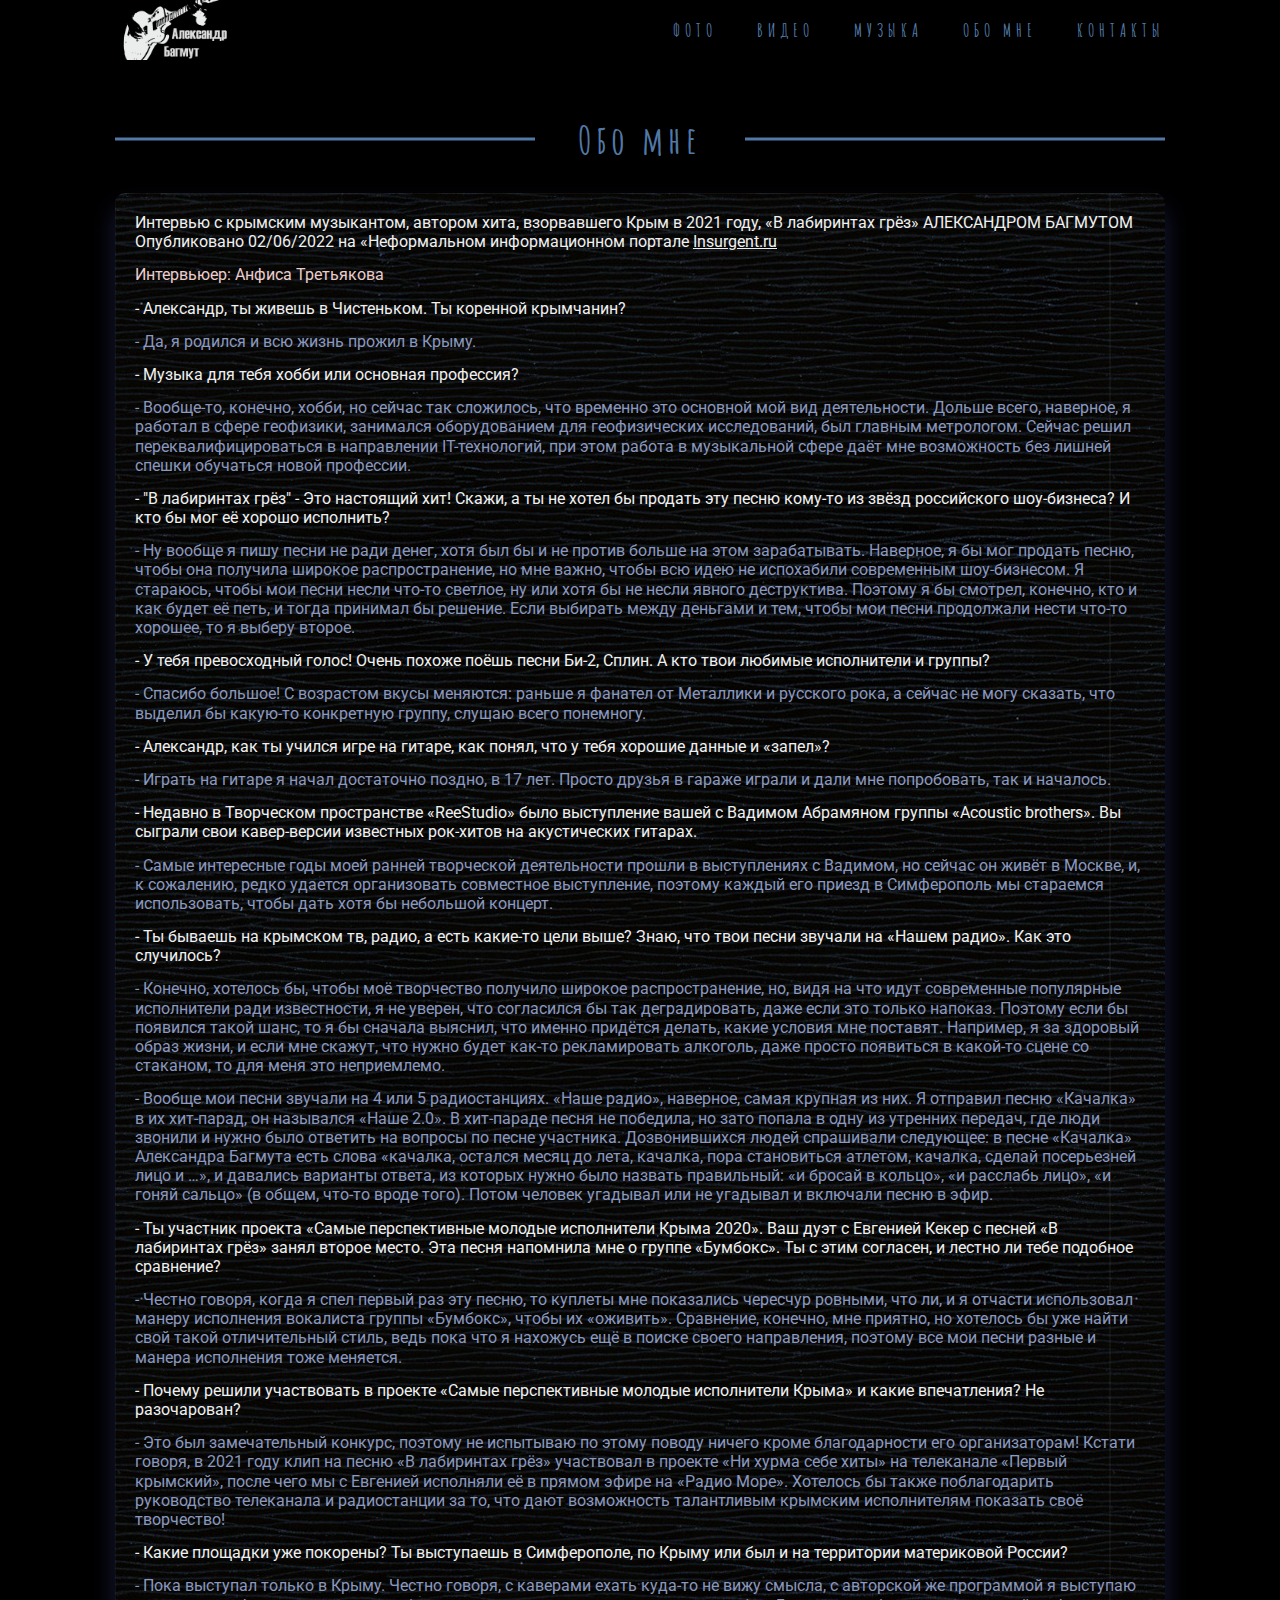
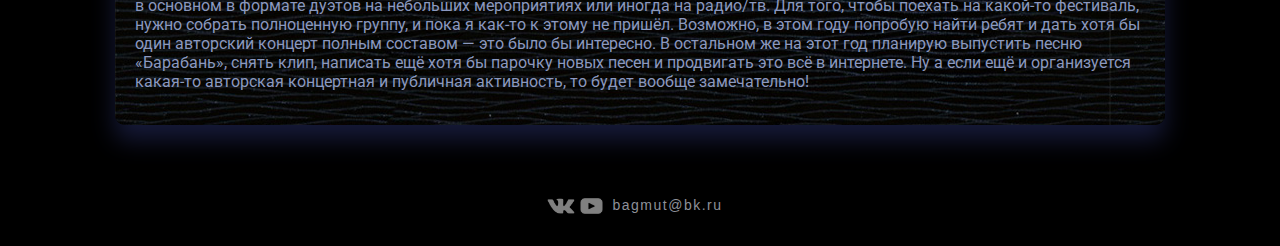
==== article.html @ 8a8c75e9 "Add files via upload" ====
<!DOCTYPE html>
<html lang="en">

<head>
    <meta charset="UTF-8">
    <meta http-equiv="X-UA-Compatible" content="IE=edge">
    <meta name="viewport" content="width=device-width, initial-scale=1.0">
    <title>Document</title>
    <link rel="stylesheet" href="css/style.css">

    <link rel="stylesheet" href="https://cdn.jsdelivr.net/npm/@fancyapps/ui@5.0/dist/fancybox/fancybox.css" />
</head>

<body>
    
    <header id="#header" class="header lock-padding">
        <div class="header__container container">
            <div class="header__inner">
                <div class="header__logo">
                    <!--<img src="https://via.placeholder.com/50" alt="" class="profile__avatar">-->
                    <a href="index.html" class="nav__link"> <img src="img/logo3.jpg" alt=""
                            class="profile__avatar "></a>
                </div>
                <ul class="header__nav">
                    
                    <li> <a href="photo.html" data-goto=".page__section-2" class="nav__link"> Фото</a></li>
                    <li> <a href="index.html" data-goto=".page__section-3" class="nav__link"> Видео</a></li>
                    <li> <a href="index.html" data-goto=".page__section-4" class="nav__link"> Музыка</a></li>
                    <li> <a href="#" data-goto=".page__section-1" class="nav__link"> Обо мне</a></li>
                    <li> <a href="#" data-goto=".page__section-5" class="nav__link"> Контакты</a></li>
                </ul>
                <button class="burger">
                    <span></span>
                </button>
            </div>

        </div>
        <!-- <div class="close__fancy">

        </div>-->
    </header>

    <div class="aboutme page__section-1">
        <div class="container">
            <div class="section">
                <div class="section__content">Обо мне</div>
            </div>
            <article class="article">
                <h2>Интервью с крымским музыкантом, автором хита, взорвавшего Крым в 2021 году, «В лабиринтах грёз»
                    АЛЕКСАНДРОМ БАГМУТОМ Опубликовано 02/06/2022 на «Неформальном информационном портале <a target="_blank" href="http://insurgent.ru/content/intervyu-s-krymskim-muzykantom-avtorom-khita-vzorvavshego-krym-v-2021-godu-%C2%ABv-labirintakh-gr">Insurgent.ru</a>
                </h2>
                
                
                <h3 class="int">
                    Интервьюер: Анфиса Третьякова
                </h3>
                <h3>
                    - Александр, ты живешь в Чистеньком. Ты коренной крымчанин?
                </h3>
                <p>
                    - Да, я родился и всю жизнь прожил в Крыму.
                </p>
                <h3>
                    - Музыка для тебя хобби или основная профессия?
                </h3>
                <p>
                    - Вообще-то, конечно, хобби, но сейчас так сложилось, что временно это основной мой вид деятельности.
                    Дольше всего, наверное, я работал в сфере геофизики, занимался оборудованием для геофизических
                    исследований, был главным метрологом. Сейчас решил переквалифицироваться в направлении
                    IT-технологий, при этом работа в музыкальной сфере даёт мне возможность без лишней спешки обучаться
                    новой профессии.
                </p>
                <h3>
                    - "В лабиринтах грёз" - Это настоящий хит! Скажи, а ты не хотел бы продать эту песню кому-то из
                    звёзд российского шоу-бизнеса? И кто бы мог её хорошо исполнить?
                </h3>
                <p>
                    - Ну вообще я пишу песни не ради денег, хотя был бы и не против больше на этом зарабатывать. Наверное,
                    я бы мог продать песню, чтобы она получила широкое распространение, но мне важно, чтобы всю идею не
                    испохабили современным шоу-бизнесом. Я стараюсь, чтобы мои песни несли что-то светлое, ну или хотя
                    бы не несли явного деструктива. Поэтому я бы смотрел, конечно, кто и как будет её петь, и тогда
                    принимал бы решение. Если выбирать между деньгами и тем, чтобы мои песни продолжали нести что-то
                    хорошее, то я выберу второе.
                </p>
                <h3>
                    - У тебя превосходный голос! Очень похоже поёшь песни Би-2, Сплин. А кто твои любимые исполнители и
                    группы?
                </h3>
                <p>
                    - Спасибо большое! С возрастом вкусы меняются: раньше я фанател от Металлики и русского рока, а сейчас
                    не могу сказать, что выделил бы какую-то конкретную группу, слушаю всего понемногу.
                </p>
                <h3>
                    - Александр, как ты учился игре на гитаре, как понял, что у тебя хорошие данные и «запел»?
                </h3>
                <p>
                    - Играть на гитаре я начал достаточно поздно, в 17 лет. Просто друзья в гараже играли и дали мне
                    попробовать, так и началось.
                </p>
                <h3>
                    - Недавно в Творческом пространстве «ReeStudio» было выступление вашей с Вадимом Абрамяном группы
                    «Acoustic brothers». Вы сыграли свои кавер-версии известных рок-хитов на акустических гитарах.
                </h3>
                <p>
                    - Самые интересные годы моей ранней творческой деятельности прошли в выступлениях с Вадимом, но сейчас
                    он живёт в Москве, и, к сожалению, редко удается организовать совместное выступление, поэтому каждый
                    его приезд в Симферополь мы стараемся использовать, чтобы дать хотя бы небольшой концерт.
                </p>
                <h3>
                    - Ты бываешь на крымском тв, радио, а есть какие-то цели выше? Знаю, что твои песни звучали на
                    «Нашем радио». Как это случилось?
                </h3>
                <p>
                    - Конечно, хотелось бы, чтобы моё творчество получило широкое распространение, но, видя на что идут
                    современные популярные исполнители ради известности, я не уверен, что согласился бы так
                    деградировать, даже если это только напоказ. Поэтому если бы появился такой шанс, то я бы сначала
                    выяснил, что именно придётся делать, какие условия мне поставят. Например, я за здоровый образ
                    жизни, и если мне скажут, что нужно будет как-то рекламировать алкоголь, даже просто появиться в
                    какой-то сцене со стаканом, то для меня это неприемлемо.
                </p>
                <p>
                    - Вообще мои песни звучали на 4 или 5 радиостанциях. «Наше радио», наверное, самая крупная из них. Я
                    отправил песню «Качалка» в их хит-парад, он назывался «Наше 2.0». В хит-параде песня не победила, но
                    зато попала в одну из утренних передач, где люди звонили и нужно было ответить на вопросы по песне
                    участника. Дозвонившихся людей спрашивали следующее: в песне «Качалка» Александра Багмута есть слова
                    «качалка, остался месяц до лета, качалка, пора становиться атлетом, качалка, сделай посерьезней лицо
                    и …», и давались варианты ответа, из которых нужно было назвать правильный: «и бросай в кольцо», «и
                    расслабь лицо», «и гоняй сальцо» (в общем, что-то вроде того). Потом человек угадывал или не
                    угадывал и включали песню в эфир.
                </p>
                <h3>
                    - Ты участник проекта «Самые перспективные молодые исполнители Крыма 2020».
                    Ваш дуэт с Евгенией Кекер с песней «В лабиринтах грёз» занял второе место. Эта песня напомнила мне о
                    группе «Бумбокс». Ты с этим согласен, и лестно ли тебе подобное сравнение?
                </h3>
                <p>
                    - Честно говоря, когда я спел первый раз эту песню, то куплеты мне показались чересчур ровными, что
                    ли, и я отчасти использовал манеру исполнения вокалиста группы «Бумбокс», чтобы их «оживить».
                    Сравнение, конечно, мне приятно, но хотелось бы уже найти свой такой отличительный стиль, ведь пока
                    что я нахожусь ещё в поиске своего направления, поэтому все мои песни разные и манера исполнения
                    тоже меняется.
                </p>
                <h3>
                    - Почему решили участвовать в проекте «Самые перспективные молодые исполнители Крыма» и какие
                    впечатления? Не разочарован?
                </h3>
                <p>
                    - Это был замечательный конкурс, поэтому не испытываю по этому поводу ничего кроме благодарности его
                    организаторам! Кстати говоря, в 2021 году клип на песню «В лабиринтах грёз» участвовал в проекте «Ни
                    хурма себе хиты» на телеканале «Первый крымский», после чего мы с Евгенией исполняли её в прямом
                    эфире на «Радио Море». Хотелось бы также поблагодарить руководство телеканала и радиостанции за то,
                    что дают возможность талантливым крымским исполнителям показать своё творчество!
                </p>
                <h3>
                    - Какие площадки уже покорены? Ты выступаешь в Симферополе, по Крыму или был и на территории
                    материковой России?
                </h3>
                <p>
                    - Пока выступал только в Крыму. Честно говоря, с каверами ехать куда-то не вижу смысла, с авторской же
                    программой я выступаю в основном в формате дуэтов на небольших мероприятиях или иногда на радио/тв.
                    Для того, чтобы поехать на какой-то фестиваль, нужно собрать полноценную группу, и пока я как-то к
                    этому не пришёл. Возможно, в этом году попробую найти ребят и дать хотя бы один авторский концерт
                    полным составом — это было бы интересно. В остальном же на этот год планирую выпустить песню
                    «Барабань», снять клип, написать ещё хотя бы парочку новых песен и продвигать это всё в интернете.
                    Ну а если ещё и организуется какая-то авторская концертная и публичная активность, то будет вообще
                    замечательно!
                </p>


            </article>
        </div>
    </div>

    
    <footer class="footer page__section-5">
        <div class="container">
            <div class="footer__inner footer-article">
                <div class="footer__inner-title">
                    <!-- <div class="design">
                        Дизайн и разработка сайта:
                    </div>
                    <div class="author">
                        Александр Багмут
                    </div>-->
                </div>
                <div class="footer__inner-block">

                    <div class="footer__inner-contacts">
                        <a target="_blank" href="https://vk.com/club204455958"><img class="contact-icon"
                                src="img/icons/vk1.jpg" alt="">
                        </a>
                        <a target="_blank" href="https://www.youtube.com/channel/UCVmODRSSykQ_SPo5_Ihk67g"><img
                                class="contact-icon" src="img/icons/you.jpg" alt=""></a>
                    </div>
                    <div class="e-mail">bagmut@bk.ru</div>
                    <!--<div class="footer__inner-copyrigt">&copy 2023</div> -->
                </div>
            </div>
        </div>
    </footer>

    <script src="https://cdn.jsdelivr.net/npm/@fancyapps/ui@5.0/dist/fancybox/fancybox.umd.js"></script>
    <script src="js/script.js"></script> 
</body>

</html>
---- css/style.css ----
@import url("https://fonts.googleapis.com/css2?family=Amatic+SC:wght@400;700&display=swap");
@import url("https://fonts.googleapis.com/css2?family=PT+Sans+Narrow:wght@400;700&display=swap");
@import url("https://fonts.googleapis.com/css2?family=Montserrat:wght@400;500;600&display=swap");
@import url("https://fonts.googleapis.com/css2?family=Roboto:wght@400;500;700&display=swap");
* {
  padding: 0;
  margin: 0;
  border: 0;
}

*, *:before, *:after {
  -webkit-box-sizing: border-box;
  box-sizing: border-box;
}

:focus, :active {
  outline: none;
}

a:focus, a:active {
  outline: none;
}

nav, footer, header, aside {
  display: block;
}

html, body {
  height: 100%;
  width: 100%;
  font-size: 100%;
  line-height: 1;
  font-size: 14px;
  -ms-text-size-adjust: 100%;
  -moz-text-size-adjust: 100%;
  -webkit-text-size-adjust: 100%;
}

input, button, textarea {
  font-family: inherit;
}

input::-ms-clear {
  display: none;
}

button {
  cursor: pointer;
}

button::-moz-focus-inner {
  padding: 0;
  border: 0;
}

a, a:visited {
  text-decoration: none;
}

a:hover {
  text-decoration: none;
}

ul li {
  list-style: none;
}

img {
  vertical-align: top;
}

h1, h2, h3, h4, h5, h6 {
  font-size: inherit;
  font-weight: inherit;
}

.easily {
  background-color: black;
}

/*-----HEADER------*/
.header {
  width: 100%;
  height: 60px;
  position: fixed;
  z-index: 1;
  top: 0;
  left: 0;
  background-color: rgb(0, 0, 0);
  text-transform: uppercase;
}
.header a {
  color: #5279a5;
  font-size: 18px;
  letter-spacing: 5px;
  font-family: "Amatic SC", cursive;
  font-weight: 700;
  -webkit-transition: color 0.2s linear;
  transition: color 0.2s linear;
}
.header a:hover {
  color: #d6d3e6;
}

.header__inner {
  height: 100%;
  display: -webkit-box;
  display: -ms-flexbox;
  display: flex;
  -webkit-box-pack: justify;
      -ms-flex-pack: justify;
          justify-content: space-between;
  -webkit-box-align: center;
      -ms-flex-align: center;
          align-items: center;
}

.header__logo {
  height: 60px;
  border: 3px soloid rgb(40, 30, 30);
  background-color: black;
  overflow: hidden;
}

.profile__avatar {
  height: 100%;
  -webkit-transition: opacity 0.1s linear;
  transition: opacity 0.1s linear;
}
.profile__avatar:hover {
  opacity: 0.8;
}

.header__nav {
  display: -webkit-box;
  display: -ms-flexbox;
  display: flex;
}
.header__nav li {
  margin-right: 40px;
}
.header__nav li:last-child {
  margin-right: 0px;
}

.burger {
  display: none;
}

/*----------------------------*/
@media (max-width: 767px) {
  .burger {
    display: block;
    z-index: 5;
    position: relative;
    width: 30px;
    height: 18px;
    cursor: pointer;
    background-color: #000;
  }
  .burger span {
    top: 50%;
    -webkit-transform: scale(1) translate(0px, -50%);
        -ms-transform: scale(1) translate(0px, -50%);
            transform: scale(1) translate(0px, -50%);
  }
  .burger._active span {
    -webkit-transform: scale(0) translate(0px, -50%);
        -ms-transform: scale(0) translate(0px, -50%);
            transform: scale(0) translate(0px, -50%);
  }
  .burger._active::before {
    top: 50%;
    -webkit-transform: rotate(-45deg) translate(0px, -50%);
        -ms-transform: rotate(-45deg) translate(0px, -50%);
            transform: rotate(-45deg) translate(0px, -50%);
  }
  .burger._active::after {
    top: 50%;
    -webkit-transform: rotate(45deg) translate(0px, -50%);
        -ms-transform: rotate(45deg) translate(0px, -50%);
            transform: rotate(45deg) translate(0px, -50%);
  }
  .burger::before {
    content: "";
  }
  .burger::after {
    content: "";
  }
  .burger::before {
    top: 0;
  }
  .burger::after {
    bottom: 0;
  }
  .burger span,
  .burger::before,
  .burger::after {
    left: 0;
    position: absolute;
    height: 11%;
    width: 100%;
    -webkit-transition: all 0.3s;
    transition: all 0.3s;
    background-color: #fbf7f7;
  }
  .header__nav {
    position: fixed;
    display: block;
    top: 0;
    left: -100%;
    width: 100%;
    height: 100%;
    background-color: rgba(0, 0, 0, 0.9);
    padding: 100px 30px 30px 30px;
    -webkit-transition: left 0.3s ease 0s;
    transition: left 0.3s ease 0s;
    overflow: auto;
  }
  .header__nav a {
    font-size: 24px;
  }
  .header__nav._active {
    left: 0;
  }
  .header__nav > li {
    margin: 0px 0px 50px 0;
  }
  .header__nav > li:last-child {
    margin: 0px;
  }
  .nav__link {
    font-size: 24px;
  }
}
/*-----INTRO------*/
.intro {
  width: 100%;
  height: 100%;
  background: #333 url("../img/back.jpg") center no-repeat;
  background-size: cover;
  margin-bottom: 40px;
}

/*-----Article-----*/
.aboutme {
  margin-top: 95px;
}

.article {
  font-family: "Roboto", sans-serif;
  font-size: 18px;
  font-weight: 400;
  letter-spacing: normal;
  color: #f0f0f0;
  background-color: #101e30;
  padding: 20px;
  margin-bottom: 40px;
  border-radius: 10px;
  background: url(../../img/koja_\(7\).jpg);
  -webkit-box-shadow: 0 15px 25px rgba(63, 74, 163, 0.35);
          box-shadow: 0 15px 25px rgba(63, 74, 163, 0.35);
  line-height: 1.2;
}
.article h2 {
  margin-bottom: 1rem;
  color: #f0f0f0;
  font-size: 16px;
}
.article h2 a {
  color: inherit;
  text-decoration: underline;
}
.article h3 {
  font-size: 16px;
  color: #f0f0f0;
  margin-bottom: 1rem;
}
.article h3.int {
  color: #eccdcd;
}
.article h4 {
  font-size: 14px;
  margin-bottom: 1rem;
  color: #f0f0f0;
  font-weight: 400;
}
.article p {
  font-size: 16px;
  color: #8b98bf;
  margin-bottom: 1rem;
  font-weight: 400;
}

.section {
  font-size: 38px;
  font-weight: 800;
  margin-bottom: 10px;
  padding: 25px 0px;
  width: 100%;
  position: relative;
}

.section__content {
  text-align: center;
}
.section__content:before, .section__content:after {
  content: "";
  width: 40%;
  height: 3px;
  background-color: #5279a5;
  position: absolute;
  -webkit-transform: translateY(-50%);
      -ms-transform: translateY(-50%);
          transform: translateY(-50%);
}
.section__content::before {
  left: 0;
  top: 50%;
}
.section__content::after {
  right: 0;
  top: 50%;
}

@media (max-width: 1000px) {
  .section__content:before, .section__content:after {
    width: 28%;
  }
  .article {
    padding: 10px;
  }
}
/*-----PHOTOS------*/
.photos {
  width: 100%;
  margin-bottom: 40px;
}

.photos__section {
  margin-top: 70px;
}

/*-----fancybox-----*/
.fancybox {
  width: 100%;
}

.fancybox__inner {
  width: 100%;
  display: -webkit-box;
  display: -ms-flexbox;
  display: flex;
  -ms-flex-wrap: wrap;
      flex-wrap: wrap;
  padding: 0px 10px;
}

.fancybox__item {
  width: 50%;
  overflow: hidden;
}
.fancybox__item img {
  width: 100%;
  -o-object-fit: cover;
     object-fit: cover;
  -webkit-transition: opacity 0.1s linear;
  transition: opacity 0.1s linear;
}
.fancybox__item img:hover {
  opacity: 0.5;
}
.fancybox__item.video {
  width: 50%;
}
.fancybox__item.video img:hover {
  opacity: 0.9;
}
.fancybox__item.photos__all {
  width: 25%;
}

.fancybox__background {
  background-color: #d6d3e6;
  overflow: hidden;
}

.fancybox__backdrop {
  --fancybox-bg: rgba(0, 0, 0, 0.8);
}

.box {
  position: relative;
  width: 100%;
}

.box:before {
  content: "";
  display: block;
  padding-top: 55%;
}

.content {
  position: absolute;
  top: 0;
  left: 0;
  bottom: 0;
  right: 0;
}

.photos__link-wrapper {
  width: 100%;
  display: -webkit-box;
  display: -ms-flexbox;
  display: flex;
  -webkit-box-pack: center;
      -ms-flex-pack: center;
          justify-content: center;
  margin-top: 30px;
}

.photos__link {
  display: block;
  color: #d6d3e6;
  position: relative;
  padding-bottom: 10px;
  font-size: 28px;
  font-weight: 700;
}
.photos__link::after {
  position: absolute;
  bottom: 0;
  left: 50%;
  -webkit-transform: translateX(-50%);
      -ms-transform: translateX(-50%);
          transform: translateX(-50%);
  display: block;
  content: "";
  width: 50%;
  height: 2px;
  background-color: #f0f0f0;
  -webkit-transition: width 0.3s linear;
  transition: width 0.3s linear;
}
.photos__link:hover::after {
  width: 86%;
}

@media (max-width: 1000px) {
  .section {
    margin-bottom: 0px;
  }
  .fancybox__inner {
    padding: 0px 0px;
  }
  .fancybox__item {
    width: 50%;
    overflow: hidden;
  }
  .fancybox__item.photos__all {
    width: 50%;
  }
  .fancybox__item img {
    width: 100%;
    height: 100%;
    -o-object-fit: cover;
       object-fit: cover;
    -webkit-transition: opacity 0.1s linear;
    transition: opacity 0.1s linear;
  }
  .fancybox__item img:hover {
    opacity: 0.5;
  }
}
/*-----video-----*/
.video__inner {
  margin-bottom: 40px;
  display: -webkit-box;
  display: -ms-flexbox;
  display: flex;
  -ms-flex-wrap: wrap;
      flex-wrap: wrap;
}

.video__item {
  width: 420px;
  margin: 0 auto;
  text-align: center;
  margin-bottom: 20px;
}

/*-----singles-----*/
.singles {
  width: 100%;
  margin-bottom: 50px;
}

.singles__item {
  display: -webkit-box;
  display: -ms-flexbox;
  display: flex;
  -webkit-box-pack: justify;
      -ms-flex-pack: justify;
          justify-content: space-between;
  -webkit-box-align: center;
      -ms-flex-align: center;
          align-items: center;
  margin-bottom: 20px;
}

.yandex-music {
  margin-bottom: 20px;
}

.singles__both {
  width: 70%;
  display: -webkit-box;
  display: -ms-flexbox;
  display: flex;
  -webkit-box-pack: justify;
      -ms-flex-pack: justify;
          justify-content: space-between;
}

.singles__content {
  display: -webkit-box;
  display: -ms-flexbox;
  display: flex;
  margin-left: 30px;
}

.singles__info {
  letter-spacing: 3px;
}
.singles__info p {
  margin-bottom: 10px;
}
.singles__info p:last-child {
  margin-bottom: 0px;
}
.singles__info_right {
  font-family: "PT Sans Narrow", sans-serif;
  font-weight: 400;
  letter-spacing: 0px;
  color: #dddde4;
  margin-left: 40px;
}
.singles__info_right p {
  margin-bottom: 10px;
}
.singles__info_right p:last-child {
  margin-bottom: 0px;
}

.singles__cover {
  width: 170px;
}

.singles__img {
  width: 100%;
}

.singles__links {
  display: -webkit-box;
  display: -ms-flexbox;
  display: flex;
  -webkit-box-orient: vertical;
  -webkit-box-direction: normal;
      -ms-flex-direction: column;
          flex-direction: column;
  -webkit-box-pack: end;
      -ms-flex-pack: end;
          justify-content: flex-end;
}

.music-item {
  display: inline-block;
}

.singles__link {
  display: block;
  padding: 5px 7px 5px 5px;
  border: 1px solid rgb(92, 91, 91);
  border-radius: 6px;
  -webkit-transition: border-color 0.2s linear;
  transition: border-color 0.2s linear;
}
.singles__link:hover {
  border-color: rgb(249, 56, 56);
}

.singles__link-field {
  display: -webkit-box;
  display: -ms-flexbox;
  display: flex;
  height: 22px;
  width: 105px;
  -webkit-box-align: center;
      -ms-flex-align: center;
          align-items: center;
}

.singles__icon {
  height: 100%;
}

.singles__text {
  margin-left: 5px;
  font-size: 14px;
  color: #fff;
  font-family: "PT Sans Narrow", sans-serif;
  font-weight: 400;
  letter-spacing: 0px;
}

.music__links_title {
  margin-bottom: 20px;
  letter-spacing: 3px;
}

@media (max-width: 1000px) {
  .singles__cover {
    display: none;
  }
  .singles__both {
    width: 90%;
  }
  .singles__item {
    margin-bottom: 40px;
  }
}
@media (max-width: 767px) {
  .singles__both {
    width: 100%;
    font-size: 18px;
  }
  .singles__info {
    letter-spacing: 1px;
  }
  .singles__info_right {
    margin-left: 10px;
  }
  .singles__info_right p:last-child {
    display: none;
  }
  .singles__info p:last-child {
    display: none;
  }
  .singles__content {
    margin-left: 0px;
  }
  .singles__links {
    padding-left: 0px;
  }
  .music__links_title {
    display: none;
  }
  .music__links_cover {
    display: -webkit-box;
    display: -ms-flexbox;
    display: flex;
    -webkit-box-orient: vertical;
    -webkit-box-direction: normal;
        -ms-flex-direction: column;
            flex-direction: column;
  }
  .music-item {
    margin-bottom: 5px;
  }
  .music-item:last-child {
    margin-bottom: 0px;
  }
  .singles__text {
    margin-left: 5px;
    font-size: 12px;
  }
  .singles__link {
    padding: 4px 0px 4px 4px;
  }
}
/*----footer----*/
.footer__inner {
  padding: 30px 0px;
  text-align: center;
  line-height: 1.5;
  color: #8e9199;
  font-size: 14px;
  font-family: sans-serif;
  font-weight: 400;
  letter-spacing: 1.5px;
  border-top: 1px solid rgb(205, 206, 212);
}
.footer__inner.footer-article {
  border-top: none;
}
.footer__inner.footer-photos {
  border-top: none;
}

.contact-icon {
  background-color: #5b519a;
  opacity: 0.5;
  height: 30px;
  -webkit-transition: opacity 0.1s linear;
  transition: opacity 0.1s linear;
  -webkit-transition: scale 0.1s linear;
  transition: scale 0.1s linear;
}
.contact-icon:hover {
  opacity: 0.8;
  scale: 1.05;
}

.footer__inner-block {
  display: -webkit-box;
  display: -ms-flexbox;
  display: flex;
  -webkit-box-pack: center;
      -ms-flex-pack: center;
          justify-content: center;
  -webkit-box-align: center;
      -ms-flex-align: center;
          align-items: center;
}

.footer__inner-copyrigt {
  color: #cabdbd;
}

.footer__inner-contacts {
  margin-right: 10px;
  display: -webkit-box;
  display: -ms-flexbox;
  display: flex;
  -webkit-box-align: center;
      -ms-flex-align: center;
          align-items: center;
}
.footer__inner-contacts a {
  margin-right: 5px;
}
.footer__inner-contacts a:last-child {
  margin-right: 0;
}

.contact-icon {
  display: block;
  height: 16px;
}

.e-mail {
  margin-right: 10px;
}

body {
  font-family: "Amatic SC", cursive;
  font-weight: 700;
  letter-spacing: 5px;
  font-size: 20px;
  color: #5279a5;
  background-color: #fff;
  -webkit-font-smoothing: antialiased;
  background-color: black;
}
body._lock {
  overflow: hidden;
}

.container {
  max-width: 1100px;
  height: 100%;
  margin: 0 auto;
  padding: 0px 25px;
}
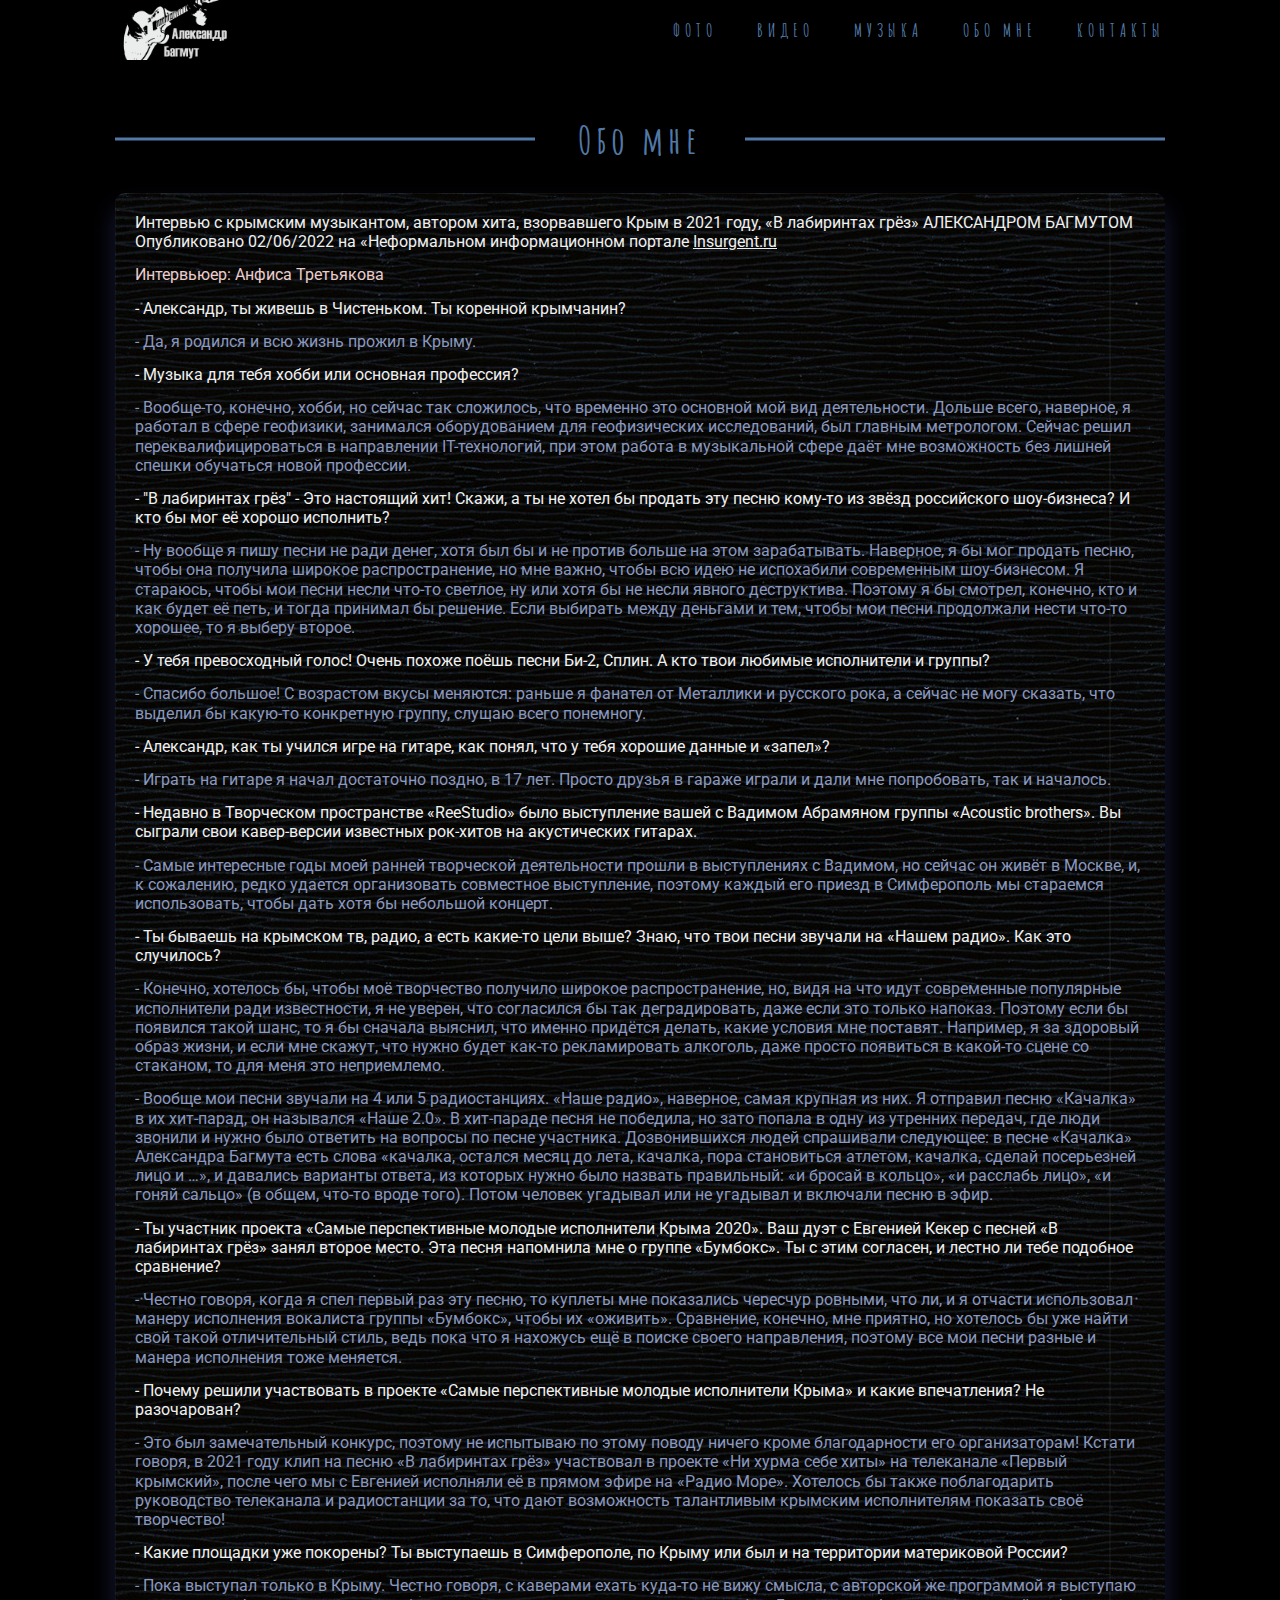
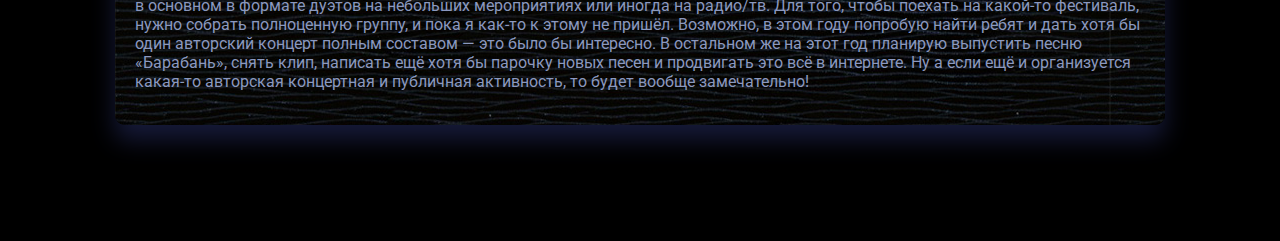
==== commit ccc054be: "Add files via upload" ====
--- a/article.html
+++ b/article.html
@@ -187,12 +187,14 @@
 
                     <div class="footer__inner-contacts">
                         <a target="_blank" href="https://vk.com/club204455958"><img class="contact-icon"
-                                src="img/icons/vk1.jpg" alt="">
+                                src="img/icons/vk2.jpg" alt="">
                         </a>
                         <a target="_blank" href="https://www.youtube.com/channel/UCVmODRSSykQ_SPo5_Ihk67g"><img
-                                class="contact-icon" src="img/icons/you.jpg" alt=""></a>
+                                class="contact-icon" src="img/icons/you2.jpg" alt=""></a>
+                        <a target="_blank" href="mailto:bagmut@bk.ru"><img
+                                class="contact-icon" src="img/icons/4.jpg" alt=""></a>
                     </div>
-                    <div class="e-mail">bagmut@bk.ru</div>
+                    <!-- <div class="e-mail"><a href="mailto:bagmut@bk.ru">bagmut@bk.ru</a></div>-->
                     <!--<div class="footer__inner-copyrigt">&copy 2023</div> -->
                 </div>
             </div>
--- a/css/style.css
+++ b/css/style.css
@@ -573,6 +573,10 @@
           justify-content: flex-end;
 }
 
+.music__links_cover {
+  margin-left: 5px;
+}
+
 .music-item {
   display: inline-block;
 }
@@ -620,7 +624,7 @@
 
 @media (max-width: 1000px) {
   .singles__cover {
-    display: none;
+    width: 120px;
   }
   .singles__both {
     width: 90%;
@@ -647,7 +651,7 @@
     display: none;
   }
   .singles__content {
-    margin-left: 0px;
+    margin-left: 10px;
   }
   .singles__links {
     padding-left: 0px;
@@ -676,6 +680,60 @@
   }
   .singles__link {
     padding: 4px 0px 4px 4px;
+  }
+  .singles__link-field {
+    display: -webkit-box;
+    display: -ms-flexbox;
+    display: flex;
+    height: 22px;
+    width: 100px;
+    -webkit-box-align: center;
+        -ms-flex-align: center;
+            align-items: center;
+  }
+}
+@media (max-width: 500px) {
+  .singles__both {
+    width: 100%;
+    font-size: 16px;
+  }
+  .singles__info {
+    display: none;
+  }
+  .singles__content {
+    margin-left: 10px;
+  }
+  .music__links_cover {
+    display: -webkit-box;
+    display: -ms-flexbox;
+    display: flex;
+    -webkit-box-orient: vertical;
+    -webkit-box-direction: normal;
+        -ms-flex-direction: column;
+            flex-direction: column;
+  }
+  .music-item {
+    margin-bottom: 5px;
+  }
+  .music-item:last-child {
+    margin-bottom: 0px;
+  }
+  .singles__text {
+    margin-left: 5px;
+    font-size: 10px;
+  }
+  .singles__link {
+    padding: 4px 0px 4px 4px;
+  }
+  .singles__link-field {
+    display: -webkit-box;
+    display: -ms-flexbox;
+    display: flex;
+    height: 20px;
+    width: 90px;
+    -webkit-box-align: center;
+        -ms-flex-align: center;
+            align-items: center;
   }
 }
 /*----footer----*/
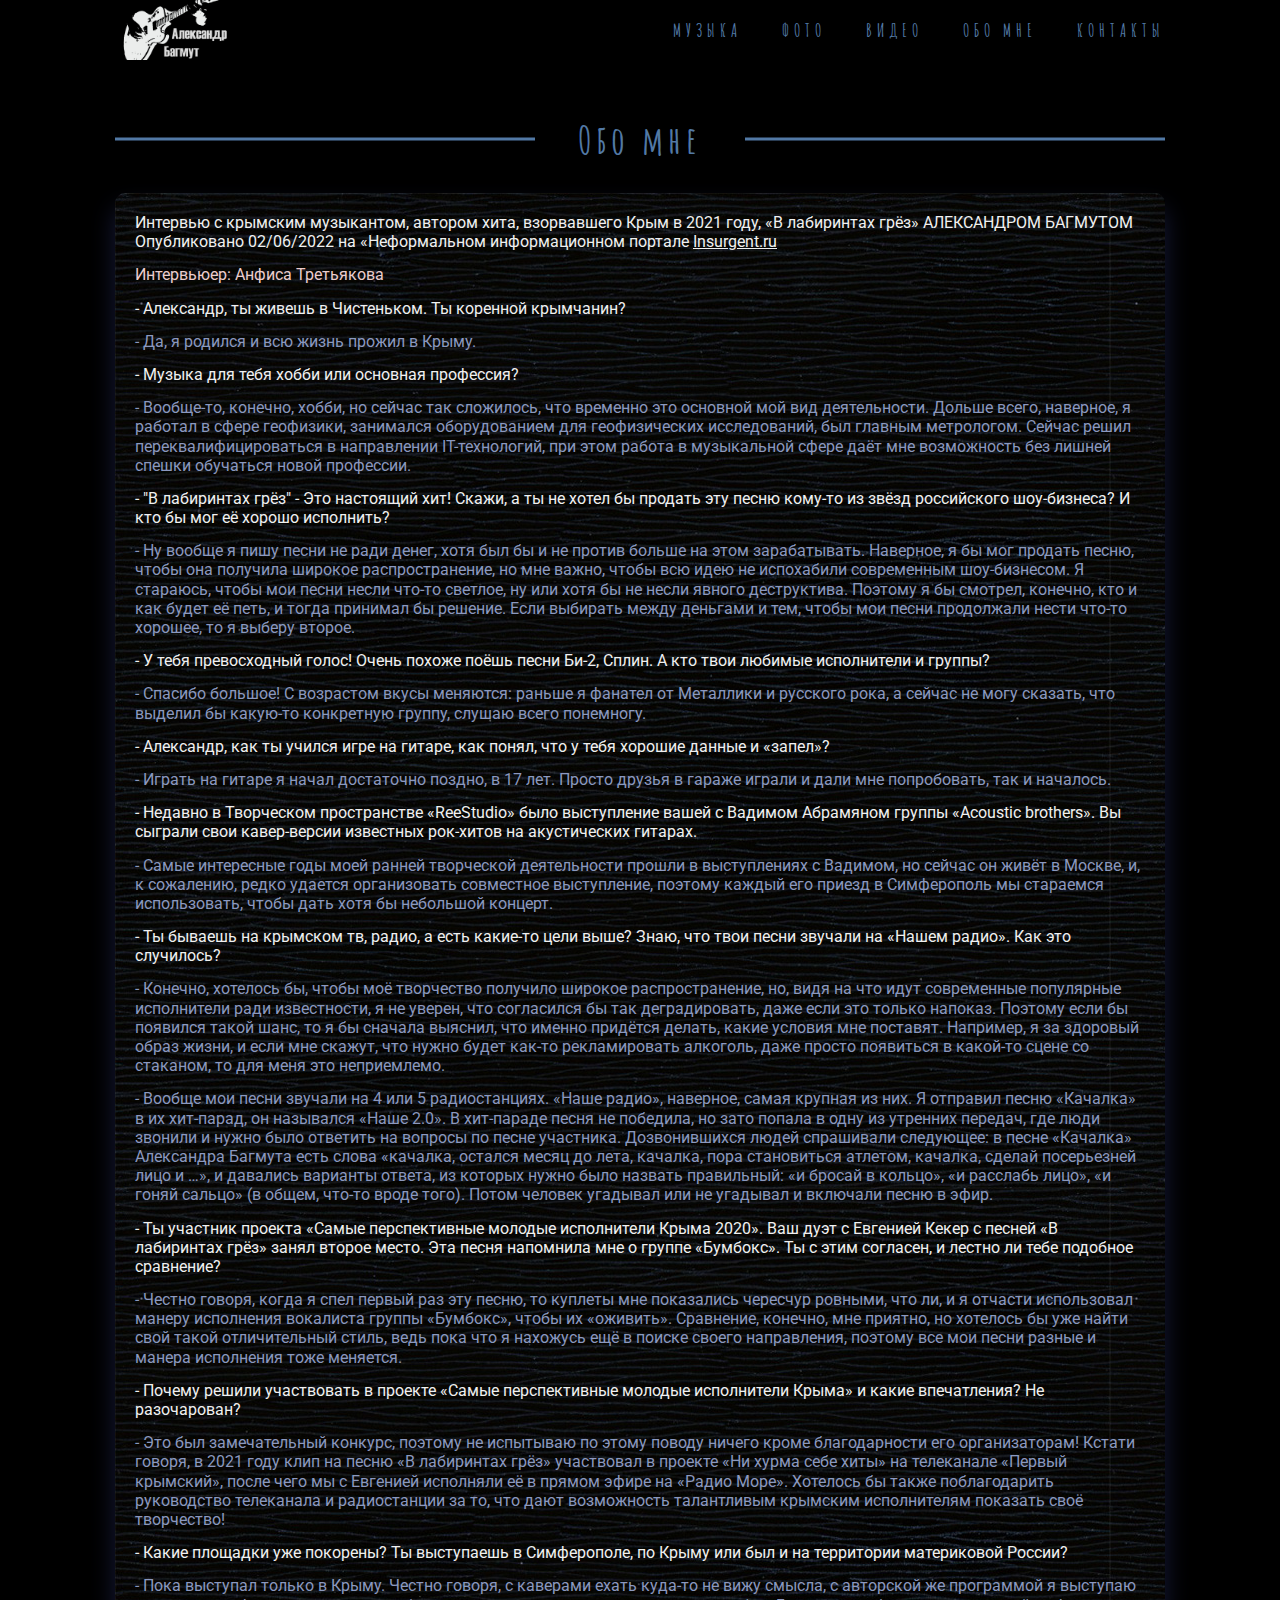
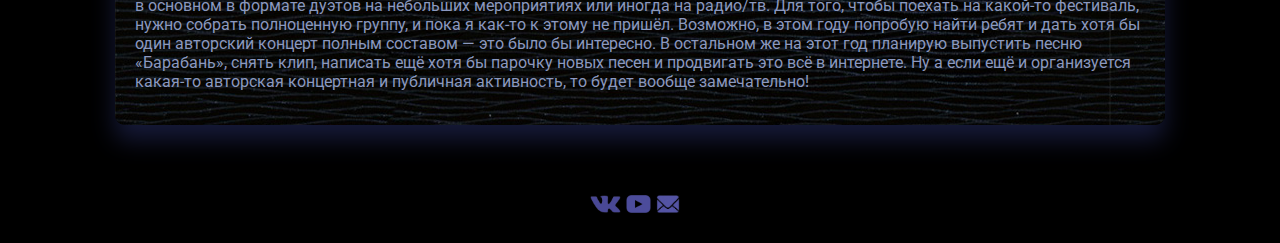
==== commit a3197829: "Add files via upload" ====
--- a/article.html
+++ b/article.html
@@ -23,11 +23,11 @@
                 </div>
                 <ul class="header__nav">
                     
+                    <li> <a href="index.html" data-goto=".page__section-1" class="nav__link"> Музыка</a></li>
                     <li> <a href="photo.html" data-goto=".page__section-2" class="nav__link"> Фото</a></li>
                     <li> <a href="index.html" data-goto=".page__section-3" class="nav__link"> Видео</a></li>
-                    <li> <a href="index.html" data-goto=".page__section-4" class="nav__link"> Музыка</a></li>
-                    <li> <a href="#" data-goto=".page__section-1" class="nav__link"> Обо мне</a></li>
-                    <li> <a href="#" data-goto=".page__section-5" class="nav__link"> Контакты</a></li>
+                    <li> <a href="#" data-goto=".page__section-5" class="nav__link"> Обо мне</a></li>
+                    <li> <a href="#" data-goto=".page__section-4" class="nav__link"> Контакты</a></li>
                 </ul>
                 <button class="burger">
                     <span></span>
@@ -40,7 +40,7 @@
         </div>-->
     </header>
 
-    <div class="aboutme page__section-1">
+    <div class="aboutme page__section-5">
         <div class="container">
             <div class="section">
                 <div class="section__content">Обо мне</div>
@@ -172,7 +172,7 @@
     </div>
 
     
-    <footer class="footer page__section-5">
+    <footer class="footer page__section-4">
         <div class="container">
             <div class="footer__inner footer-article">
                 <div class="footer__inner-title">
--- a/css/style.css
+++ b/css/style.css
@@ -741,12 +741,11 @@
   padding: 30px 0px;
   text-align: center;
   line-height: 1.5;
-  color: #8e9199;
   font-size: 14px;
   font-family: sans-serif;
   font-weight: 400;
   letter-spacing: 1.5px;
-  border-top: 1px solid rgb(205, 206, 212);
+  border-top: 1px solid rgb(116, 128, 193);
 }
 .footer__inner.footer-article {
   border-top: none;
@@ -756,16 +755,17 @@
 }
 
 .contact-icon {
+  display: block;
   background-color: #5b519a;
-  opacity: 0.5;
-  height: 30px;
+  opacity: 0.8;
+  height: 18px;
   -webkit-transition: opacity 0.1s linear;
   transition: opacity 0.1s linear;
   -webkit-transition: scale 0.1s linear;
   transition: scale 0.1s linear;
 }
 .contact-icon:hover {
-  opacity: 0.8;
+  opacity: 1;
   scale: 1.05;
 }
 
@@ -799,11 +799,6 @@
 }
 .footer__inner-contacts a:last-child {
   margin-right: 0;
-}
-
-.contact-icon {
-  display: block;
-  height: 16px;
 }
 
 .e-mail {
